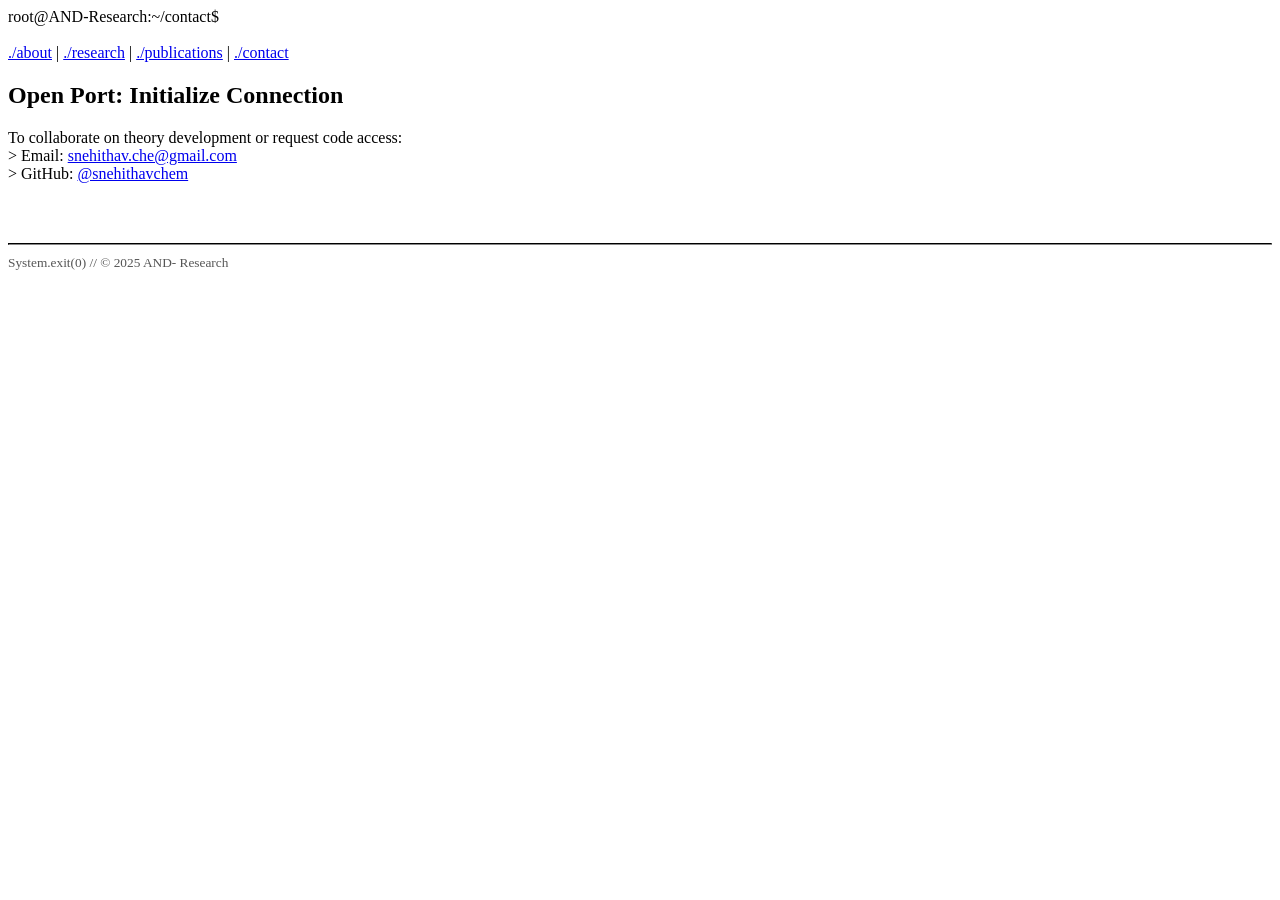
==== contact.html @ 90914581 "Add contact.html for user communication" ====
<!DOCTYPE html>
<html lang="en">
<head>
    <meta charset="UTF-8">
    <meta name="viewport" content="width=device-width, initial-scale=1.0">
    <title>AND- Research | Contact</title>
    <link rel="stylesheet" href="style.css">
</head>
<body>

<div class="container">
    <nav>
        <span style="color: var(--accent-green);">root@AND-Research:~/contact$</span><span class="cursor"></span>
        <br><br>
        <a href="index.html">./about</a> | 
        <a href="research.html">./research</a> | 
        <a href="publications.html">./publications</a> | 
        <a href="contact.html" class="active">./contact</a>
    </nav>

    <div class="fade-load">
        <section id="contact">
            <h2>Open Port: Initialize Connection</h2>
            <p>
                To collaborate on theory development or request code access:<br>
                > Email: <a href="mailto:snehithav.che@gmail.com">snehithav.che@gmail.com</a><br>
                > GitHub: <a href="#">@snehithavchem</a>
            </p>
        </section>

        <footer>
            <br><br>
            <hr style="border-color: #333;">
            <small style="color: #555;">System.exit(0) // © 2025 AND- Research</small>
        </footer>
    </div>
</div>
</body>
</html>
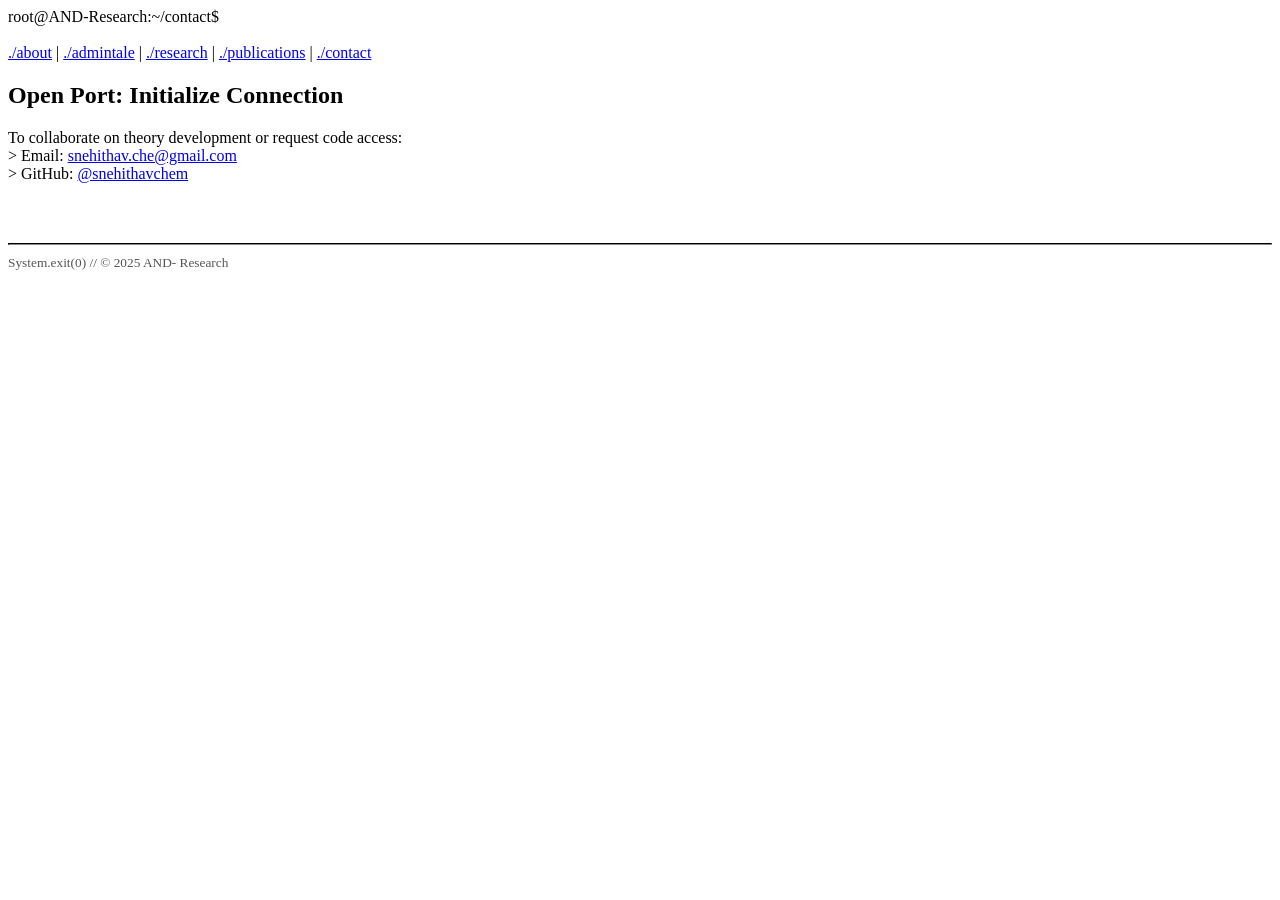
==== commit b9726209: "Update navigation links in contact.html" ====
--- a/contact.html
+++ b/contact.html
@@ -12,10 +12,11 @@
     <nav>
         <span style="color: var(--accent-green);">root@AND-Research:~/contact$</span><span class="cursor"></span>
         <br><br>
-        <a href="index.html">./about</a> | 
+        <a href="index.html" class="active">./about</a> | 
+        <a href="intro.html">./admintale</a> |
         <a href="research.html">./research</a> | 
         <a href="publications.html">./publications</a> | 
-        <a href="contact.html" class="active">./contact</a>
+        <a href="contact.html">./contact</a>
     </nav>
 
     <div class="fade-load">
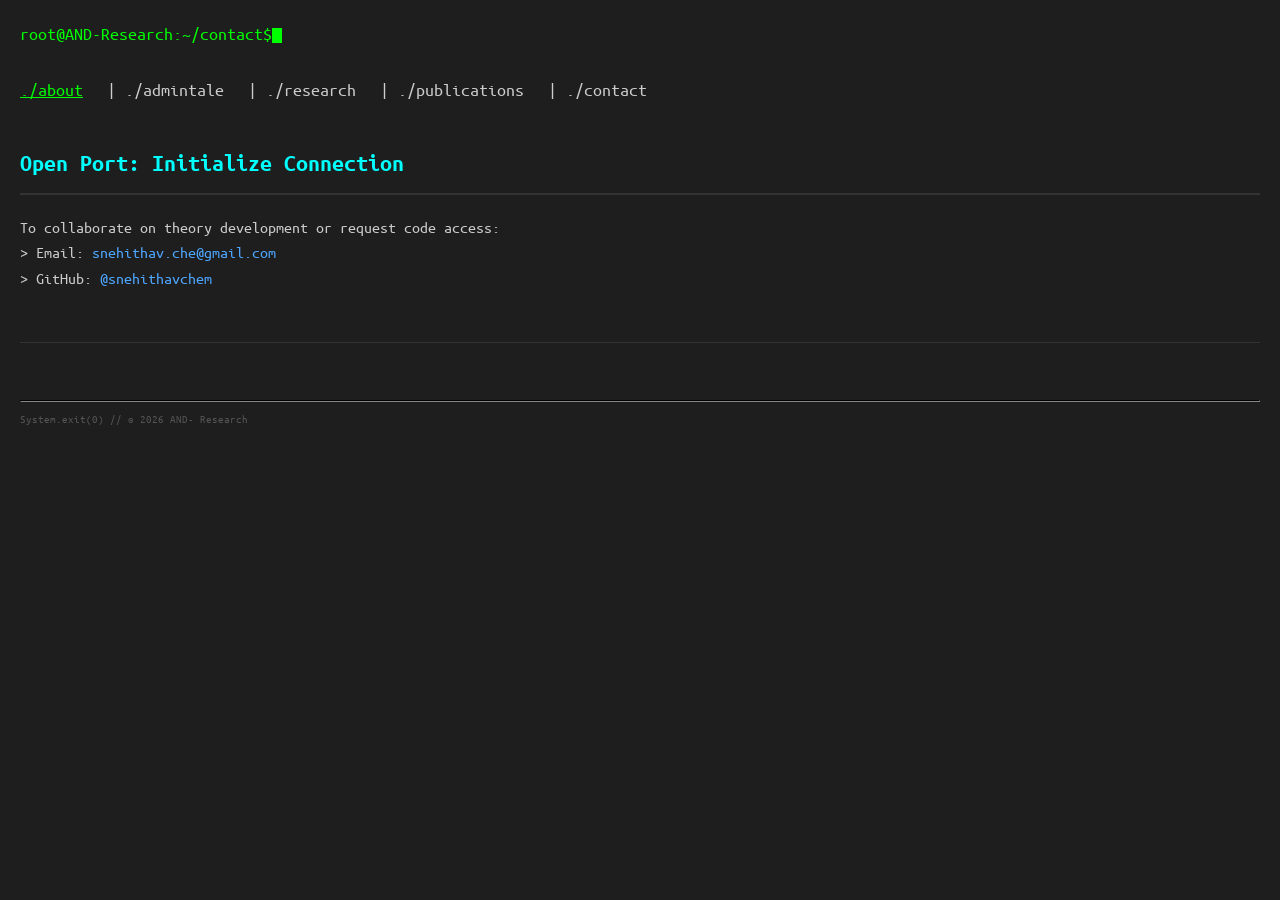
==== commit 168235ff: "Update copyright year to 2026 in contact.html" ====
--- a/contact.html
+++ b/contact.html
@@ -32,7 +32,7 @@
         <footer>
             <br><br>
             <hr style="border-color: #333;">
-            <small style="color: #555;">System.exit(0) // © 2025 AND- Research</small>
+            <small style="color: #555;">System.exit(0) // © 2026 AND- Research</small>
         </footer>
     </div>
 </div>
--- a/style.css
+++ b/style.css
@@ -0,0 +1,146 @@
+html {
+    scroll-behavior: smooth;
+}
+
+@font-face {
+    font-family: 'Ubuntu Mono';
+    src: url('fonts/UbuntuMono-Regular.woff2') format('woff2');
+    font-weight: 400;
+    font-style: normal;
+    font-display: swap;
+}
+
+@font-face {
+    font-family: 'Ubuntu Mono';
+    src: url('fonts/UbuntuMono-Bold.woff2') format('woff2');
+    font-weight: 700;
+    font-style: normal;
+    font-display: swap;
+}
+
+* {
+    box-sizing: border-box;
+}
+
+:root {
+    --bg-color: #1e1e1e;
+    --text-color: #cccccc;
+    --accent-blue: #4da6ff;
+    --accent-green: #00ff00;
+    --accent-cyan: #00ffff;
+    --accent-magenta: #ff00ff;
+    --accent-yellow: #ffff00;
+}
+
+body {
+    background-color: var(--bg-color);
+    color: var(--text-color);
+    font-family: 'Ubuntu Mono', monospace;
+    margin: 0;
+    padding: 20px;
+    line-height: 1.6;
+    overflow-x: hidden;
+}
+
+.container {
+    max-width: 1300px;
+    margin: 0 auto;
+}
+
+/* NAVIGATION */
+nav {
+    margin-bottom: 20px;
+    font-size: 1.1em;
+}
+nav a {
+    color: var(--text-color);
+    text-decoration: none;
+    margin-right: 15px;
+    transition: color 0.3s;
+}
+nav a:hover, nav a.active {
+    color: var(--accent-green);
+    text-decoration: underline;
+}
+
+/* TERMINAL LOGO */
+.terminal-logo {
+    white-space: pre;
+    overflow-x: auto;
+    font-size: 13px;
+    line-height: 1.2;
+    margin-bottom: 40px;
+    border: 1px solid #333;
+    padding: 15px;
+    border-radius: 5px;
+    background: #111;
+    box-shadow: 0 0 10px rgba(0, 255, 255, 0.1);
+}
+
+/* TEXT STYLES */
+h1, h2, h3 { color: var(--accent-cyan); }
+h2 { border-bottom: 2px solid #333; padding-bottom: 10px; margin-top: 40px;}
+
+.research-tag {
+    display: inline-block;
+    background: #333;
+    color: var(--accent-green);
+    padding: 2px 8px;
+    border-radius: 3px;
+    font-size: 0.9em;
+    margin-right: 5px;
+    margin-bottom: 5px;
+}
+
+a { color: var(--accent-blue); text-decoration: none; }
+a:hover { text-decoration: underline; color: var(--accent-magenta); }
+
+.equation-box {
+    background: #252525;
+    padding: 15px;
+    border-left: 3px solid var(--accent-yellow);
+    margin: 20px 0;
+}
+
+/* ANIMATIONS */
+.fade-in-section {
+    opacity: 0;
+    transition: opacity 0.4s ease-in-out;
+}
+.visible {
+    opacity: 1;
+}
+
+/* Manual Fade In for sub-pages */
+.fade-load {
+    animation: fadeIn 0.35s forwards;
+}
+@keyframes fadeIn { from { opacity: 0; } to { opacity: 1; } }
+
+.cursor {
+    display: inline-block;
+    width: 10px;
+    height: 15px;
+    background-color: var(--accent-green);
+    animation: blink 1s infinite;
+    vertical-align: middle;
+}
+@keyframes blink { 0%, 100% { opacity: 1; } 50% { opacity: 0; } }
+
+/* FOOTER */
+footer {
+    margin-top: 50px;
+    border-top: 1px solid #333;
+    padding-top: 10px;
+    font-size: 0.8em;
+    color: #555;
+}
+
+.terminal-logo {
+    contain: content;
+    will-change: auto;
+}
+
+.terminal-logo div {
+    contain: layout style paint;
+}
